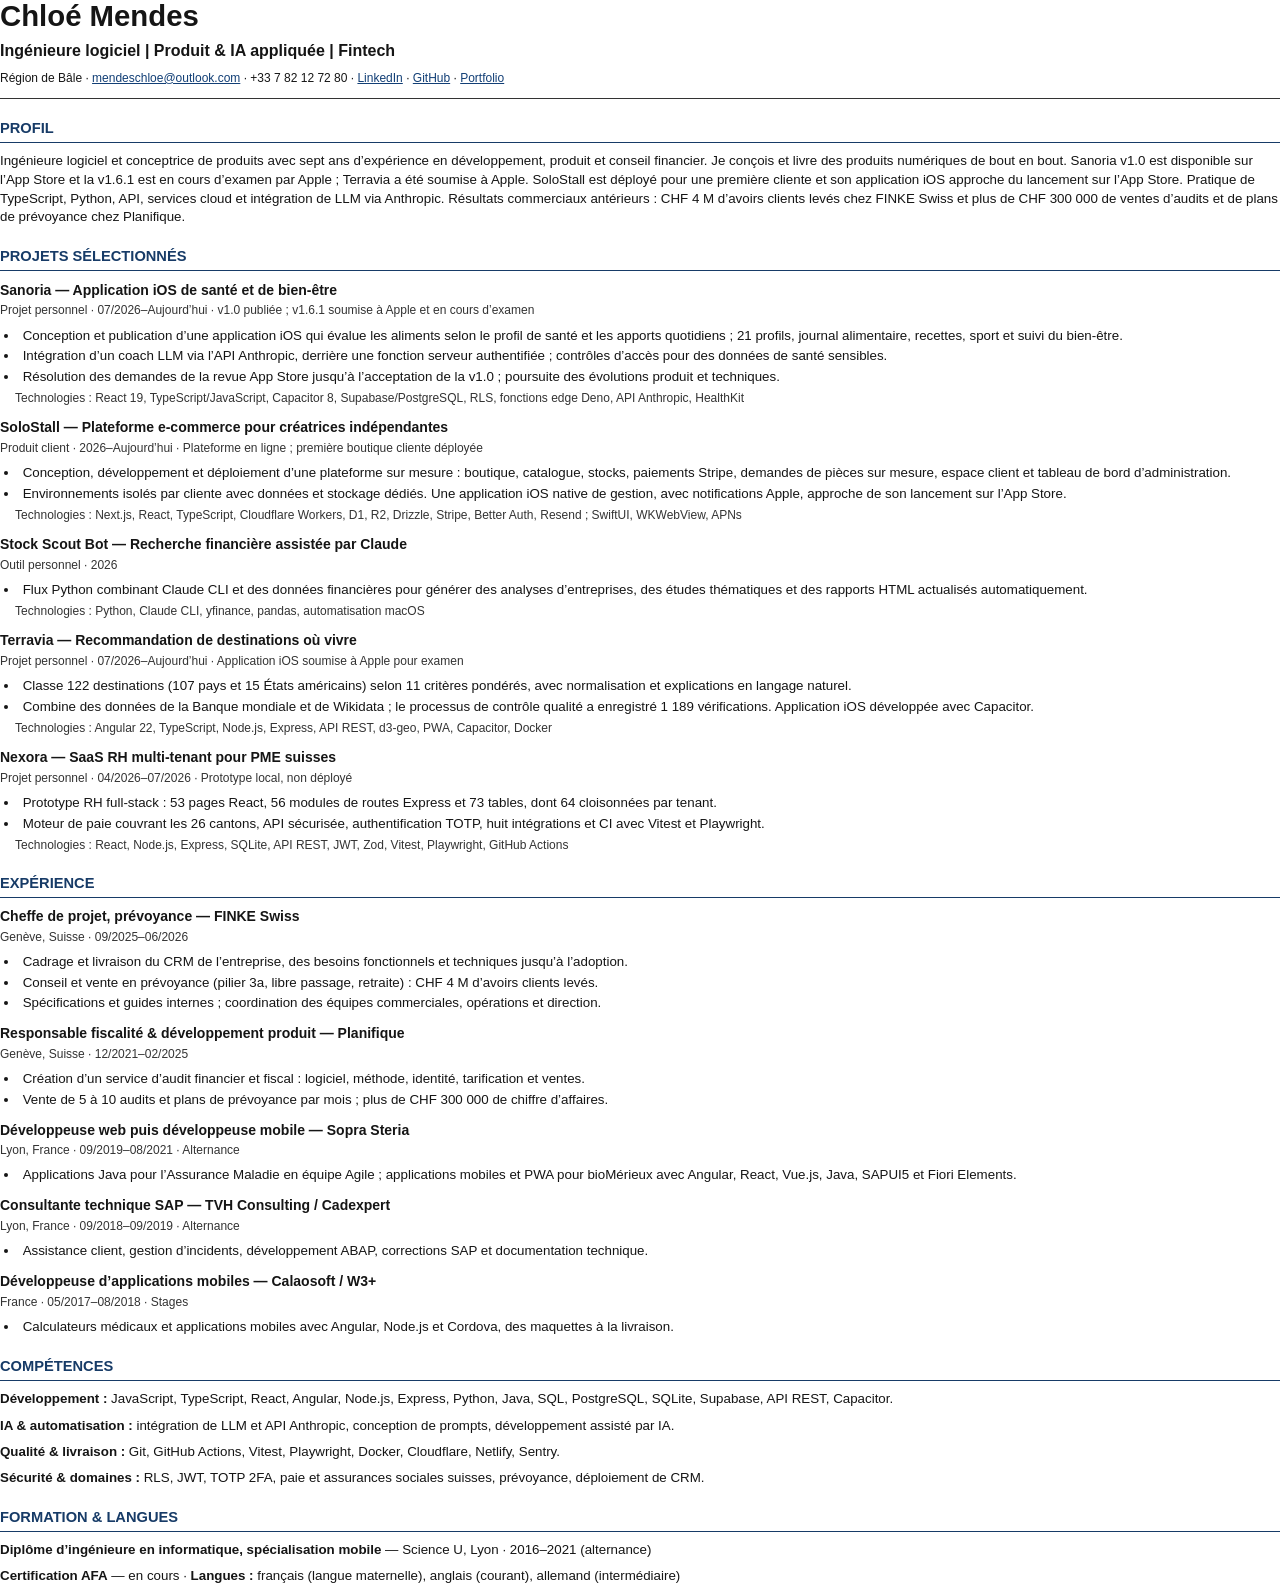
==== cv-ats-fr.html @ cb001938 "Refresh bilingual CV with latest App Store submissions" ====
<!doctype html>
<html lang="fr">
<head>
<meta charset="utf-8">
<meta name="viewport" content="width=device-width,initial-scale=1">
<title>Chloé Mendes — CV</title>
<style>
@page{size:A4;margin:15mm 18mm}*{box-sizing:border-box;margin:0;padding:0}body{font:10pt/1.4 Arial,Helvetica,sans-serif;color:#151515;background:#fff}h1{font-size:22pt;line-height:1.1;margin-bottom:2mm}h2{font-size:11pt;color:#173b67;text-transform:uppercase;border-bottom:1px solid #173b67;padding-bottom:1mm;margin:5mm 0 2.5mm}p{margin:0 0 2mm}.title{font-size:12pt;font-weight:bold}.contact{font-size:9pt;border-bottom:1px solid #333;padding-bottom:3mm;margin:2mm 0 4mm}.item{margin:0 0 3mm;break-inside:avoid}.item h3{font-size:10.5pt;margin-bottom:.5mm}.meta,.stack{font-size:9pt;color:#333}.stack{margin:1mm 0 0 4mm}ul{margin:1mm 0 0 5mm}li{padding-left:1mm;margin-bottom:.5mm}a{color:#123f76}@media print{a{color:inherit;text-decoration:none}}
</style>
</head><body>
<h1>Chloé Mendes</h1>
<p class="title">Ingénieure logiciel | Produit &amp; IA appliquée | Fintech</p>
<p class="contact">Région de Bâle · <a href="mailto:mendeschloe@outlook.com">mendeschloe@outlook.com</a> · +33 7 82 12 72 80 · <a href="https://linkedin.com/in/mendeschloe">LinkedIn</a> · <a href="https://github.com/chlaze">GitHub</a> · <a href="https://chlaze.github.io/CV/">Portfolio</a></p>
<h2>Profil</h2>
<p>Ingénieure logiciel et conceptrice de produits avec sept ans d’expérience en développement, produit et conseil financier. Je conçois et livre des produits numériques de bout en bout. Sanoria v1.0 est disponible sur l’App Store et la v1.6.1 est en cours d’examen par Apple ; Terravia a été soumise à Apple. SoloStall est déployé pour une première cliente et son application iOS approche du lancement sur l’App Store. Pratique de TypeScript, Python, API, services cloud et intégration de LLM via Anthropic. Résultats commerciaux antérieurs : CHF 4 M d’avoirs clients levés chez FINKE Swiss et plus de CHF 300 000 de ventes d’audits et de plans de prévoyance chez Planifique.</p>
<h2>Projets sélectionnés</h2>
<div class="item"><h3>Sanoria — Application iOS de santé et de bien-être</h3><p class="meta">Projet personnel · 07/2026–Aujourd’hui · v1.0 publiée ; v1.6.1 soumise à Apple et en cours d’examen</p><ul><li>Conception et publication d’une application iOS qui évalue les aliments selon le profil de santé et les apports quotidiens ; 21 profils, journal alimentaire, recettes, sport et suivi du bien-être.</li><li>Intégration d’un coach LLM via l’API Anthropic, derrière une fonction serveur authentifiée ; contrôles d’accès pour des données de santé sensibles.</li><li>Résolution des demandes de la revue App Store jusqu’à l’acceptation de la v1.0 ; poursuite des évolutions produit et techniques.</li></ul><p class="stack">Technologies : React 19, TypeScript/JavaScript, Capacitor 8, Supabase/PostgreSQL, RLS, fonctions edge Deno, API Anthropic, HealthKit</p></div>
<div class="item"><h3>SoloStall — Plateforme e-commerce pour créatrices indépendantes</h3><p class="meta">Produit client · 2026–Aujourd’hui · Plateforme en ligne ; première boutique cliente déployée</p><ul><li>Conception, développement et déploiement d’une plateforme sur mesure : boutique, catalogue, stocks, paiements Stripe, demandes de pièces sur mesure, espace client et tableau de bord d’administration.</li><li>Environnements isolés par cliente avec données et stockage dédiés. Une application iOS native de gestion, avec notifications Apple, approche de son lancement sur l’App Store.</li></ul><p class="stack">Technologies : Next.js, React, TypeScript, Cloudflare Workers, D1, R2, Drizzle, Stripe, Better Auth, Resend ; SwiftUI, WKWebView, APNs</p></div>
<div class="item"><h3>Stock Scout Bot — Recherche financière assistée par Claude</h3><p class="meta">Outil personnel · 2026</p><ul><li>Flux Python combinant Claude CLI et des données financières pour générer des analyses d’entreprises, des études thématiques et des rapports HTML actualisés automatiquement.</li></ul><p class="stack">Technologies : Python, Claude CLI, yfinance, pandas, automatisation macOS</p></div>
<div class="item"><h3>Terravia — Recommandation de destinations où vivre</h3><p class="meta">Projet personnel · 07/2026–Aujourd’hui · Application iOS soumise à Apple pour examen</p><ul><li>Classe 122 destinations (107 pays et 15 États américains) selon 11 critères pondérés, avec normalisation et explications en langage naturel.</li><li>Combine des données de la Banque mondiale et de Wikidata ; le processus de contrôle qualité a enregistré 1 189 vérifications. Application iOS développée avec Capacitor.</li></ul><p class="stack">Technologies : Angular 22, TypeScript, Node.js, Express, API REST, d3-geo, PWA, Capacitor, Docker</p></div>
<div class="item"><h3>Nexora — SaaS RH multi-tenant pour PME suisses</h3><p class="meta">Projet personnel · 04/2026–07/2026 · Prototype local, non déployé</p><ul><li>Prototype RH full-stack : 53 pages React, 56 modules de routes Express et 73 tables, dont 64 cloisonnées par tenant.</li><li>Moteur de paie couvrant les 26 cantons, API sécurisée, authentification TOTP, huit intégrations et CI avec Vitest et Playwright.</li></ul><p class="stack">Technologies : React, Node.js, Express, SQLite, API REST, JWT, Zod, Vitest, Playwright, GitHub Actions</p></div>
<h2>Expérience</h2>
<div class="item"><h3>Cheffe de projet, prévoyance — FINKE Swiss</h3><p class="meta">Genève, Suisse · 09/2025–06/2026</p><ul><li>Cadrage et livraison du CRM de l’entreprise, des besoins fonctionnels et techniques jusqu’à l’adoption.</li><li>Conseil et vente en prévoyance (pilier 3a, libre passage, retraite) : CHF 4 M d’avoirs clients levés.</li><li>Spécifications et guides internes ; coordination des équipes commerciales, opérations et direction.</li></ul></div>
<div class="item"><h3>Responsable fiscalité &amp; développement produit — Planifique</h3><p class="meta">Genève, Suisse · 12/2021–02/2025</p><ul><li>Création d’un service d’audit financier et fiscal : logiciel, méthode, identité, tarification et ventes.</li><li>Vente de 5 à 10 audits et plans de prévoyance par mois ; plus de CHF 300 000 de chiffre d’affaires.</li></ul></div>
<div class="item"><h3>Développeuse web puis développeuse mobile — Sopra Steria</h3><p class="meta">Lyon, France · 09/2019–08/2021 · Alternance</p><ul><li>Applications Java pour l’Assurance Maladie en équipe Agile ; applications mobiles et PWA pour bioMérieux avec Angular, React, Vue.js, Java, SAPUI5 et Fiori Elements.</li></ul></div>
<div class="item"><h3>Consultante technique SAP — TVH Consulting / Cadexpert</h3><p class="meta">Lyon, France · 09/2018–09/2019 · Alternance</p><ul><li>Assistance client, gestion d’incidents, développement ABAP, corrections SAP et documentation technique.</li></ul></div>
<div class="item"><h3>Développeuse d’applications mobiles — Calaosoft / W3+</h3><p class="meta">France · 05/2017–08/2018 · Stages</p><ul><li>Calculateurs médicaux et applications mobiles avec Angular, Node.js et Cordova, des maquettes à la livraison.</li></ul></div>
<h2>Compétences</h2>
<p><b>Développement :</b> JavaScript, TypeScript, React, Angular, Node.js, Express, Python, Java, SQL, PostgreSQL, SQLite, Supabase, API REST, Capacitor.</p>
<p><b>IA &amp; automatisation :</b> intégration de LLM et API Anthropic, conception de prompts, développement assisté par IA.</p>
<p><b>Qualité &amp; livraison :</b> Git, GitHub Actions, Vitest, Playwright, Docker, Cloudflare, Netlify, Sentry.</p>
<p><b>Sécurité &amp; domaines :</b> RLS, JWT, TOTP 2FA, paie et assurances sociales suisses, prévoyance, déploiement de CRM.</p>
<h2>Formation &amp; langues</h2>
<p><b>Diplôme d’ingénieure en informatique, spécialisation mobile</b> — Science U, Lyon · 2016–2021 (alternance)</p>
<p><b>Certification AFA</b> — en cours · <b>Langues :</b> français (langue maternelle), anglais (courant), allemand (intermédiaire)</p>
</body></html>
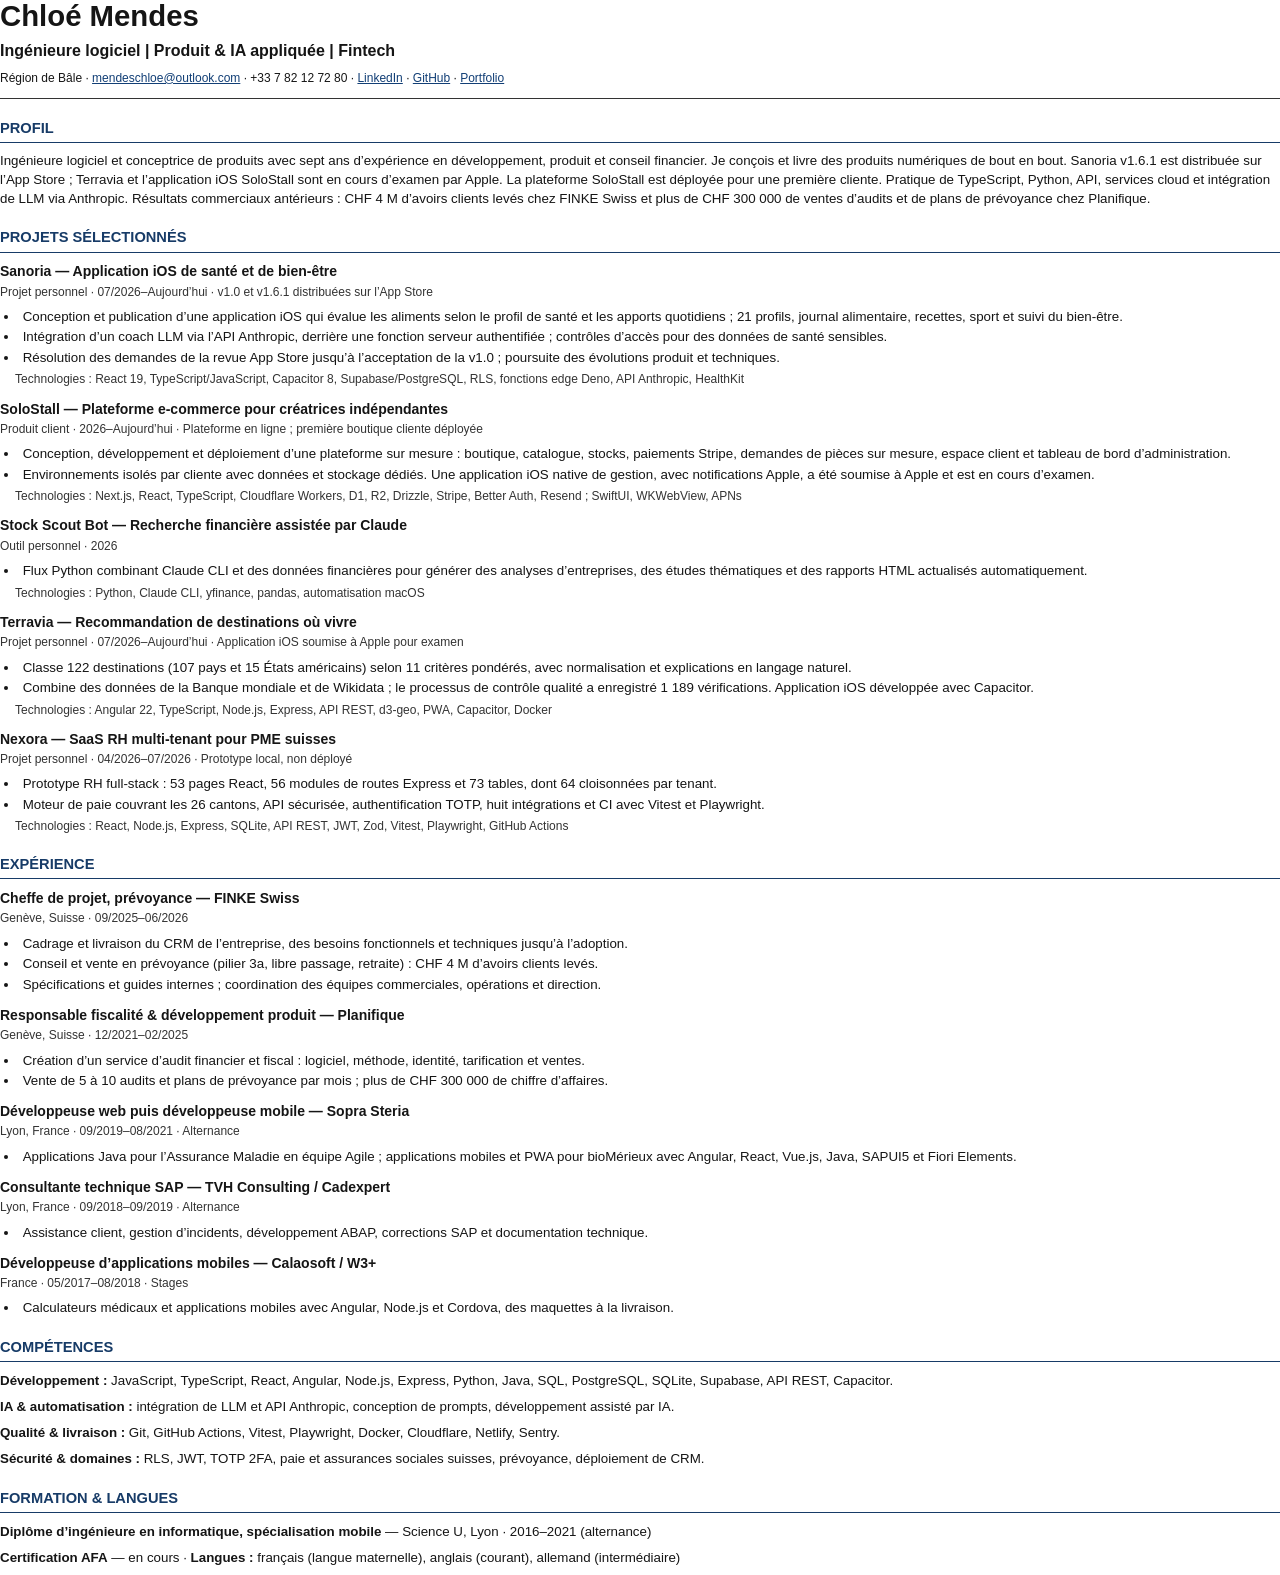
==== commit db5cd8a0: "Correct latest Sanoria and SoloStall release statuses" ====
--- a/cv-ats-fr.html
+++ b/cv-ats-fr.html
@@ -12,10 +12,10 @@
 <p class="title">Ingénieure logiciel | Produit &amp; IA appliquée | Fintech</p>
 <p class="contact">Région de Bâle · <a href="mailto:mendeschloe@outlook.com">mendeschloe@outlook.com</a> · +33 7 82 12 72 80 · <a href="https://linkedin.com/in/mendeschloe">LinkedIn</a> · <a href="https://github.com/chlaze">GitHub</a> · <a href="https://chlaze.github.io/CV/">Portfolio</a></p>
 <h2>Profil</h2>
-<p>Ingénieure logiciel et conceptrice de produits avec sept ans d’expérience en développement, produit et conseil financier. Je conçois et livre des produits numériques de bout en bout. Sanoria v1.0 est disponible sur l’App Store et la v1.6.1 est en cours d’examen par Apple ; Terravia a été soumise à Apple. SoloStall est déployé pour une première cliente et son application iOS approche du lancement sur l’App Store. Pratique de TypeScript, Python, API, services cloud et intégration de LLM via Anthropic. Résultats commerciaux antérieurs : CHF 4 M d’avoirs clients levés chez FINKE Swiss et plus de CHF 300 000 de ventes d’audits et de plans de prévoyance chez Planifique.</p>
+<p>Ingénieure logiciel et conceptrice de produits avec sept ans d’expérience en développement, produit et conseil financier. Je conçois et livre des produits numériques de bout en bout. Sanoria v1.6.1 est distribuée sur l’App Store ; Terravia et l’application iOS SoloStall sont en cours d’examen par Apple. La plateforme SoloStall est déployée pour une première cliente. Pratique de TypeScript, Python, API, services cloud et intégration de LLM via Anthropic. Résultats commerciaux antérieurs : CHF 4 M d’avoirs clients levés chez FINKE Swiss et plus de CHF 300 000 de ventes d’audits et de plans de prévoyance chez Planifique.</p>
 <h2>Projets sélectionnés</h2>
-<div class="item"><h3>Sanoria — Application iOS de santé et de bien-être</h3><p class="meta">Projet personnel · 07/2026–Aujourd’hui · v1.0 publiée ; v1.6.1 soumise à Apple et en cours d’examen</p><ul><li>Conception et publication d’une application iOS qui évalue les aliments selon le profil de santé et les apports quotidiens ; 21 profils, journal alimentaire, recettes, sport et suivi du bien-être.</li><li>Intégration d’un coach LLM via l’API Anthropic, derrière une fonction serveur authentifiée ; contrôles d’accès pour des données de santé sensibles.</li><li>Résolution des demandes de la revue App Store jusqu’à l’acceptation de la v1.0 ; poursuite des évolutions produit et techniques.</li></ul><p class="stack">Technologies : React 19, TypeScript/JavaScript, Capacitor 8, Supabase/PostgreSQL, RLS, fonctions edge Deno, API Anthropic, HealthKit</p></div>
-<div class="item"><h3>SoloStall — Plateforme e-commerce pour créatrices indépendantes</h3><p class="meta">Produit client · 2026–Aujourd’hui · Plateforme en ligne ; première boutique cliente déployée</p><ul><li>Conception, développement et déploiement d’une plateforme sur mesure : boutique, catalogue, stocks, paiements Stripe, demandes de pièces sur mesure, espace client et tableau de bord d’administration.</li><li>Environnements isolés par cliente avec données et stockage dédiés. Une application iOS native de gestion, avec notifications Apple, approche de son lancement sur l’App Store.</li></ul><p class="stack">Technologies : Next.js, React, TypeScript, Cloudflare Workers, D1, R2, Drizzle, Stripe, Better Auth, Resend ; SwiftUI, WKWebView, APNs</p></div>
+<div class="item"><h3>Sanoria — Application iOS de santé et de bien-être</h3><p class="meta">Projet personnel · 07/2026–Aujourd’hui · v1.0 et v1.6.1 distribuées sur l’App Store</p><ul><li>Conception et publication d’une application iOS qui évalue les aliments selon le profil de santé et les apports quotidiens ; 21 profils, journal alimentaire, recettes, sport et suivi du bien-être.</li><li>Intégration d’un coach LLM via l’API Anthropic, derrière une fonction serveur authentifiée ; contrôles d’accès pour des données de santé sensibles.</li><li>Résolution des demandes de la revue App Store jusqu’à l’acceptation de la v1.0 ; poursuite des évolutions produit et techniques.</li></ul><p class="stack">Technologies : React 19, TypeScript/JavaScript, Capacitor 8, Supabase/PostgreSQL, RLS, fonctions edge Deno, API Anthropic, HealthKit</p></div>
+<div class="item"><h3>SoloStall — Plateforme e-commerce pour créatrices indépendantes</h3><p class="meta">Produit client · 2026–Aujourd’hui · Plateforme en ligne ; première boutique cliente déployée</p><ul><li>Conception, développement et déploiement d’une plateforme sur mesure : boutique, catalogue, stocks, paiements Stripe, demandes de pièces sur mesure, espace client et tableau de bord d’administration.</li><li>Environnements isolés par cliente avec données et stockage dédiés. Une application iOS native de gestion, avec notifications Apple, a été soumise à Apple et est en cours d’examen.</li></ul><p class="stack">Technologies : Next.js, React, TypeScript, Cloudflare Workers, D1, R2, Drizzle, Stripe, Better Auth, Resend ; SwiftUI, WKWebView, APNs</p></div>
 <div class="item"><h3>Stock Scout Bot — Recherche financière assistée par Claude</h3><p class="meta">Outil personnel · 2026</p><ul><li>Flux Python combinant Claude CLI et des données financières pour générer des analyses d’entreprises, des études thématiques et des rapports HTML actualisés automatiquement.</li></ul><p class="stack">Technologies : Python, Claude CLI, yfinance, pandas, automatisation macOS</p></div>
 <div class="item"><h3>Terravia — Recommandation de destinations où vivre</h3><p class="meta">Projet personnel · 07/2026–Aujourd’hui · Application iOS soumise à Apple pour examen</p><ul><li>Classe 122 destinations (107 pays et 15 États américains) selon 11 critères pondérés, avec normalisation et explications en langage naturel.</li><li>Combine des données de la Banque mondiale et de Wikidata ; le processus de contrôle qualité a enregistré 1 189 vérifications. Application iOS développée avec Capacitor.</li></ul><p class="stack">Technologies : Angular 22, TypeScript, Node.js, Express, API REST, d3-geo, PWA, Capacitor, Docker</p></div>
 <div class="item"><h3>Nexora — SaaS RH multi-tenant pour PME suisses</h3><p class="meta">Projet personnel · 04/2026–07/2026 · Prototype local, non déployé</p><ul><li>Prototype RH full-stack : 53 pages React, 56 modules de routes Express et 73 tables, dont 64 cloisonnées par tenant.</li><li>Moteur de paie couvrant les 26 cantons, API sécurisée, authentification TOTP, huit intégrations et CI avec Vitest et Playwright.</li></ul><p class="stack">Technologies : React, Node.js, Express, SQLite, API REST, JWT, Zod, Vitest, Playwright, GitHub Actions</p></div>
